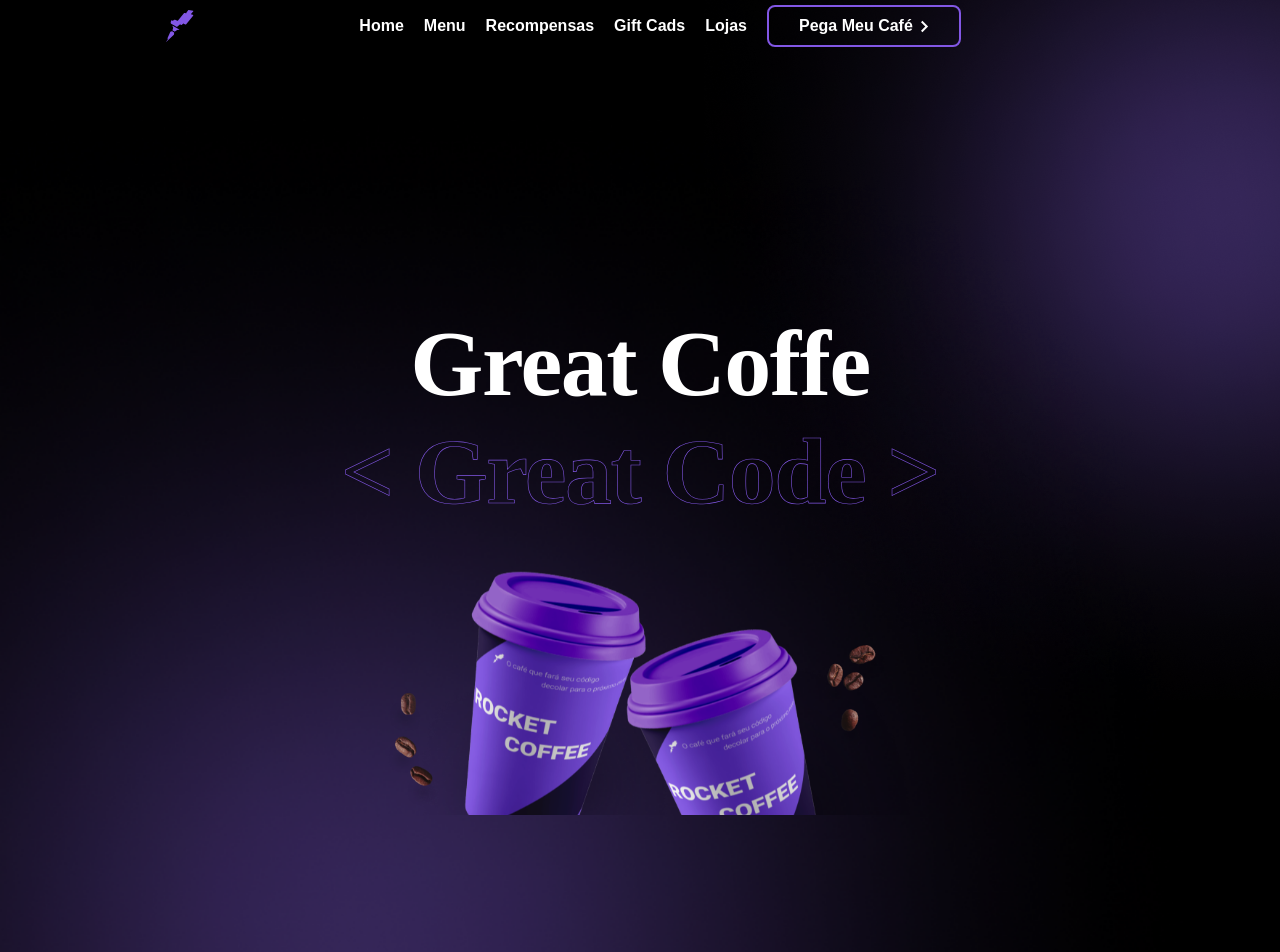
==== index.html @ 00ff9745 "initial commit" ====
<!DOCTYPE html>
<html lang="pt-br">
<head>
    <meta charset="UTF-8">
    <meta name="viewport" content="width=device-width, initial-scale=1.0">

    <!-- Style -->
    <link rel="stylesheet" href="./style/style.css">

    <title>Rocket Coffe</title>
</head>
<body>
    <header id="menu">
        <img src="" alt="" id="logo" class="show">
        <ul>
            <div>
                <li><a href="#">Home</a></li>
                <li><a href="#">Menu</a></li>
                <li><a href="#">Recompensas</a></li>
                <li><a href="#">Gift Cads</a></li>
                <li><a href="#">Lojas</a></li>

                <a href="#" class="GetMyCoffe" id="desktop">Pega Meu Café<img src="./assets/arrow.svg" alt="" class="arrow"></a>
            </div>
        </ul>

        <a href="#" class="open" onclick="menuMobile()" id="button" class="mobile"><img src="./assets/menu-buguer-open.svg"></a>
    </header>
    <div id="body"></div>
    <main>
        <div class="title">
            <p>O café que fará seu código decolar para o próximo nível.</p>
        </div>
        
        <div class="greatCoffe">
            <h2 class="text">Great Coffe</h2>
            <h2 class="Code">&lt; Great Code &gt;</h2>
            <img src="./assets/rocket-coffee.png" alt="" class="rocket">
        </div>
    </main>
    <script src="./JS/main.js"></script>
</body>
</html>
---- style/style.css ----
@import url('https://fonts.googleapis.com/css2?family=Manrope:wght@500;700;800&display=swap');

/*
    font-family: 'Manrope', sans-serif;
*/

*{
    padding: 0;
    margin: 0;
    box-sizing: border-box;
    list-style: none;
    text-decoration: none;
}

::-webkit-scrollbar{
    width: 8px;
  }
  
  ::-webkit-scrollbar-track{
    background-color: #2c2c31;
  }
  
  ::-webkit-scrollbar-thumb{
    background-color: #eaeaea;
  }

:root {
    --backgrond: #000;
    --text-color: #FFF;
    --button: #8257E5;
    --border: #29292E;
    --border-menu-mobile: #A8A8B3;
    --text-color-menu-mobile: #E1E1E6;
  }

  /* Hidden */
.hidden{
    height: 1px;
    width: 1px;
    overflow: hidden;
    opacity: 0;

    z-index: -1;
}

  /* Header*/

#menu{
    background: var(--backgrond);
    position: relative;
    display: flex;
    justify-content: space-between;
    color: var(--text-color-menu-mobile);

    border-bottom: 2px solid var(--border-menu-mobile);
    height: 52px;
}

a{
    display: flex;
    padding-right: 8px;

    justify-content: center;
    align-items: center;
}

a.show{
    z-index: 1;
}

.close{
    z-index: 1;
}

div.hidden{
    position: initial;
}
#logo.show{
    margin: 10px;
    z-index: 1;
}

#menu ul{
    overflow: hidden;
    opacity: 0;
}

#menu ul.show{
    overflow: visible;
    opacity: 1;
    display: grid;
    position: absolute;
    align-content: center;
    height: 100vh;

    background: var(--backgrond);
    font-family: 'Monrope', sans-serif;
    font-weight: 700;
    font-size: 18px;

}

#menu ul.show div{
    display: flex;
    flex-direction: column;

    margin-top: 80px;
    width: 100vw;
    height: 100vh;

    
}

#menu ul.show li a{
    display: inherit;
    color: var(--text-color-menu-mobile);
    border-top: 1px solid var(--border);
    border-bottom: 1px solid var(--border);
    padding: 18px;
    padding-left: 8px;

    transition: 0.3s;
}


#menu ul.show li a:hover{
    border-left: 8px solid var(--button);
}

/* main */

main{
    display: grid;
    grid-template-areas: 
    "title"
    "GetMyCoffe"
    "greatCoffe";

    gap: 60px;

    text-align: center;
    height: 100vh;
    background-color: var(--backgrond); 
    background-image: url(../assets/blur-mobile.png); 
    background-repeat: no-repeat;
    color: var(--text-color);
    justify-content: center;
    align-content: center;
}

.title{
    grid-area: Title;
    display: flex;
    padding: 12px;
    text-align: center;
    position: absolute;

    top: 150px;
    font-family: 'Manrope',sans-serif;
    font-weight: 600;
    font-size: 24px;
}

a.GetMyCoffe{
    grid-area: GetMyCoffe;
    display: inline-flex;
    text-align: center;
    color: var(--text-color);
    border: 2px solid var(--button);
    border-radius: 8px;

    padding: 10px 30px;
    transition: 0.3s background ;
}

a.GetMyCoffe:hover{
    box-shadow: 0px 0px 12px rgba(245, 233, 229, 00.8);
    background: var(--button);
    color: var(--backgrond);
}

.arrow{
    margin-left: 8px;
}

/* Great Coffe/Code*/

.greatCoffe{
    display: flex;
    flex-direction: column;
    justify-content: space-between;
    grid-area: greatCoffe;
    height: 0px;
    font-family: 'Manrope;';
    font-size: 24px;
    font-weight: 700;
    letter-spacing: -1.5px;

}

.Code{
    color: transparent; 
     -webkit-text-stroke-width: .6px;
    -webkit-text-stroke-color: var(--button);
}

.rocket{
    width: 248px;
    bottom: 0;
}

@media (min-width: 767px){
    *{
        font-size: 16px;
    }

    .open{
        
        height: 1px;
        width: 1px;
        overflow: hidden;
        opacity: 0;

        z-index: -1;
    }

    .title{
        overflow: hidden;
        opacity: 0;
        height: 1px;
        width: 1px;
        z-index: -1;
    }

    body{
        background-image: url(../assets/blur-2.png);
        background-repeat: no-repeat;
        background-color: var(--backgrond);
        position: absolute;
        width: 100vw;
        background-position: top right;
    }

    #menu{
        border: none;
        background: transparent;
        justify-content: space-evenly;
    }

    #menu ul{
        overflow: visible;
        opacity: 1;
        position: inherit;
        align-content: center;
    
        background: transparent;
    
        font-family: 'Monrope', sans-serif;
        font-weight: 700;
        font-size: 18px;
    
    }

    #menu ul.show{
        
        height: 1px;
        width: 1px;
        overflow: hidden;
        opacity: 0;

        z-index: -1;
    }

    #menu ul div{
        display: flex;
        justify-content: center;
        align-items: center;
        gap: 12px;

        height: 52px;
    }

    #menu ul div li a{
        color: var(--text-color);
        transition: background 0.3s;
    }

    #menu ul div li a:hover{
        border-bottom: 2px solid var(--button);
    }

    a.GetMyCoffe{
       background: transparent;
    }

    main{
        background-image: url(../assets/blur-1.png);
        background-position: left left;
        background-size: contain;
        background-color: transparent;
    }

    .greatCoffe{
    justify-content: center;
    align-items: center;
    }
    
    .greatCoffe .text{ 
        font-size: 94px;
    
    }

    .greatCoffe .Code{
        font-size: 94px;
    }

    .rocket{
        width: 580px;
    }
}
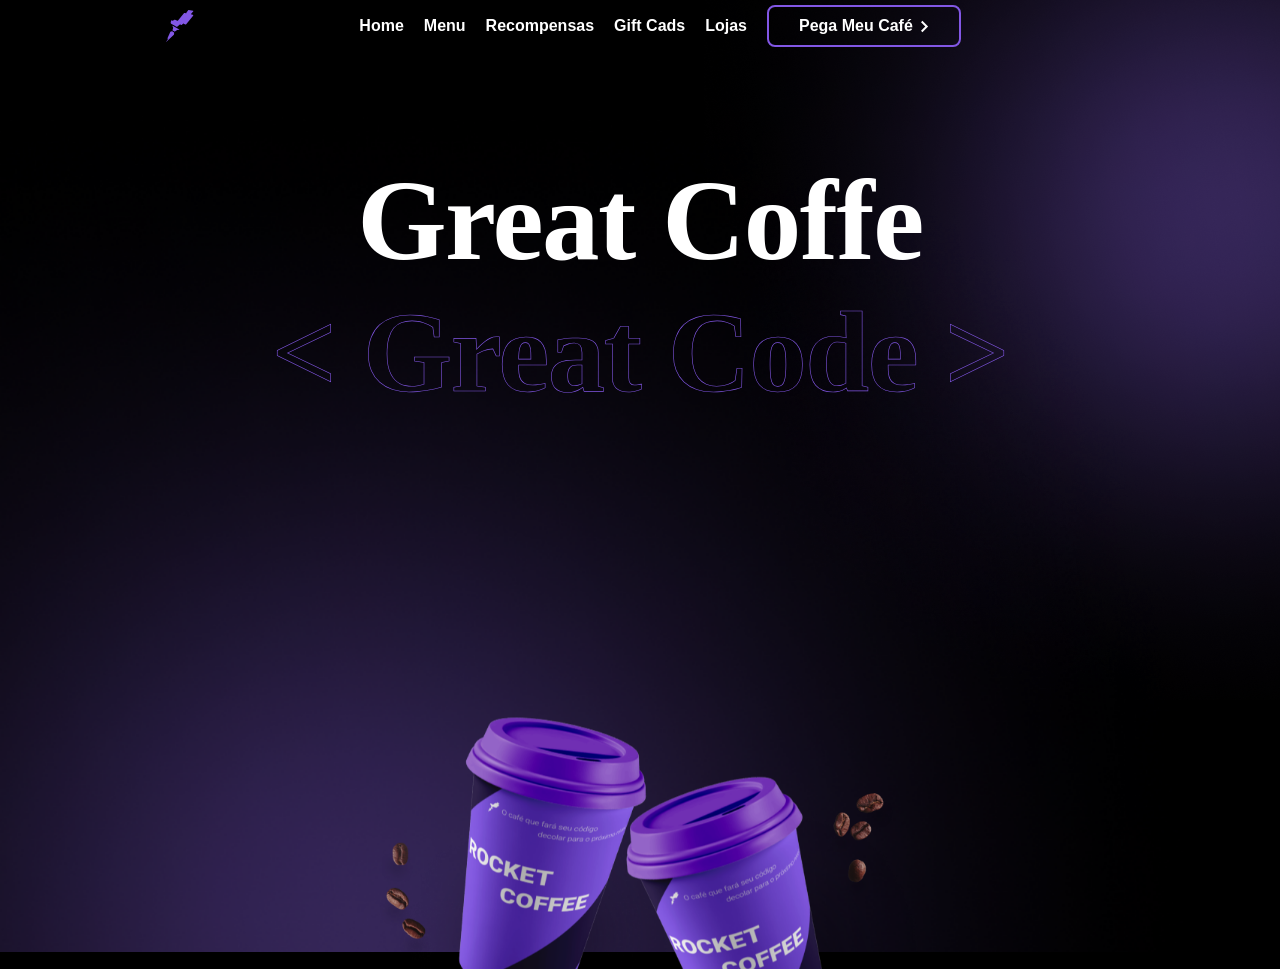
==== commit db9414e4: "fixing problems" ====
--- a/index.html
+++ b/index.html
@@ -6,25 +6,26 @@
 
     <!-- Style -->
     <link rel="stylesheet" href="./style/style.css">
+    <link rel="shortcut icon" href="./assets/logo-desktop.svg" type="image/svg">
 
     <title>Rocket Coffe</title>
 </head>
-<body>
+<body id="bodybody">
     <header id="menu">
         <img src="" alt="" id="logo" class="show">
         <ul>
             <div>
-                <li><a href="#">Home</a></li>
-                <li><a href="#">Menu</a></li>
-                <li><a href="#">Recompensas</a></li>
-                <li><a href="#">Gift Cads</a></li>
-                <li><a href="#">Lojas</a></li>
+                <li><a href="#body">Home</a></li>
+                <li><a href="#body">Menu</a></li>
+                <li><a href="#body">Recompensas</a></li>
+                <li><a href="#body">Gift Cads</a></li>
+                <li><a href="#body">Lojas</a></li>
 
-                <a href="#" class="GetMyCoffe" id="desktop">Pega Meu Café<img src="./assets/arrow.svg" alt="" class="arrow"></a>
+                <a href="#body" class="GetMyCoffe" id="desktop">Pega Meu Café<img src="./assets/arrow.svg" alt="" class="arrow"></a>
             </div>
         </ul>
 
-        <a href="#" class="open" onclick="menuMobile()" id="button" class="mobile"><img src="./assets/menu-buguer-open.svg"></a>
+        <a href="#body" class="open" onclick="menuMobile()" id="button" class="mobile"><img src="./assets/menu-buguer-open.svg"></a>
     </header>
     <div id="body"></div>
     <main>
--- a/style/style.css
+++ b/style/style.css
@@ -10,6 +10,10 @@
     box-sizing: border-box;
     list-style: none;
     text-decoration: none;
+}
+
+html{
+    display: flex;
 }
 
 ::-webkit-scrollbar{
@@ -26,6 +30,8 @@
 
 :root {
     --backgrond: #000;
+    
+        font-size: 10px;
     --text-color: #FFF;
     --button: #8257E5;
     --border: #29292E;
@@ -96,7 +102,7 @@
     background: var(--backgrond);
     font-family: 'Monrope', sans-serif;
     font-weight: 700;
-    font-size: 18px;
+    font-size: 1.8rem;
 
 }
 
@@ -143,6 +149,7 @@
     background-color: var(--backgrond); 
     background-image: url(../assets/blur-mobile.png); 
     background-repeat: no-repeat;
+    background-size: cover;
     color: var(--text-color);
     justify-content: center;
     align-content: center;
@@ -158,7 +165,7 @@
     top: 150px;
     font-family: 'Manrope',sans-serif;
     font-weight: 600;
-    font-size: 24px;
+    font-size: 2.4rem;
 }
 
 a.GetMyCoffe{
@@ -192,7 +199,7 @@
     grid-area: greatCoffe;
     height: 0px;
     font-family: 'Manrope;';
-    font-size: 24px;
+    font-size: 3.4rem;
     font-weight: 700;
     letter-spacing: -1.5px;
 
@@ -205,7 +212,8 @@
 }
 
 .rocket{
-    width: 248px;
+    padding-top: 6rem;
+    width: 37.5rem;
     bottom: 0;
 }
 
@@ -257,7 +265,7 @@
     
         font-family: 'Monrope', sans-serif;
         font-weight: 700;
-        font-size: 18px;
+        font-size: 1.125rem;
     
     }
 
@@ -306,15 +314,16 @@
     }
     
     .greatCoffe .text{ 
-        font-size: 94px;
+        font-size: 11.5rem;
     
     }
 
     .greatCoffe .Code{
-        font-size: 94px;
+        font-size:11.5rem ;
     }
 
     .rocket{
-        width: 580px;
+        padding-top: 25rem;
+        width: 60rem;
     }
 }
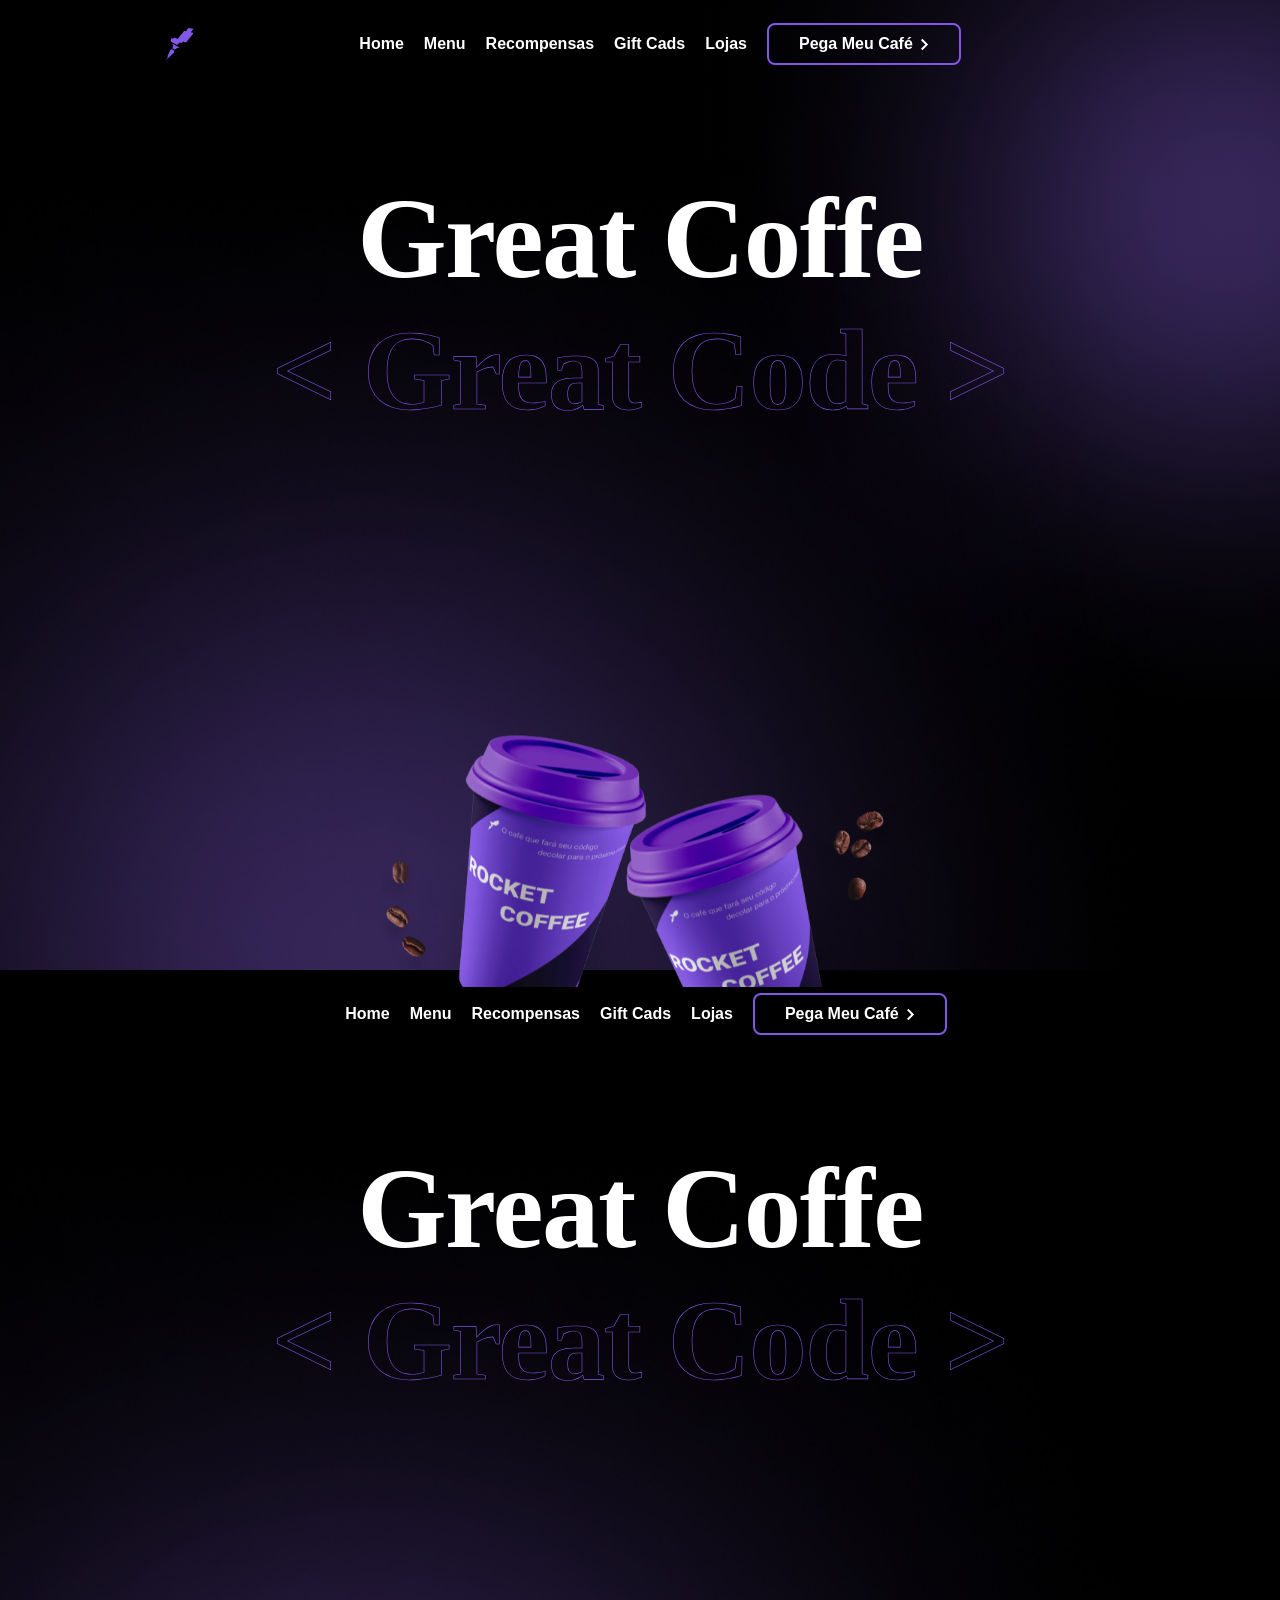
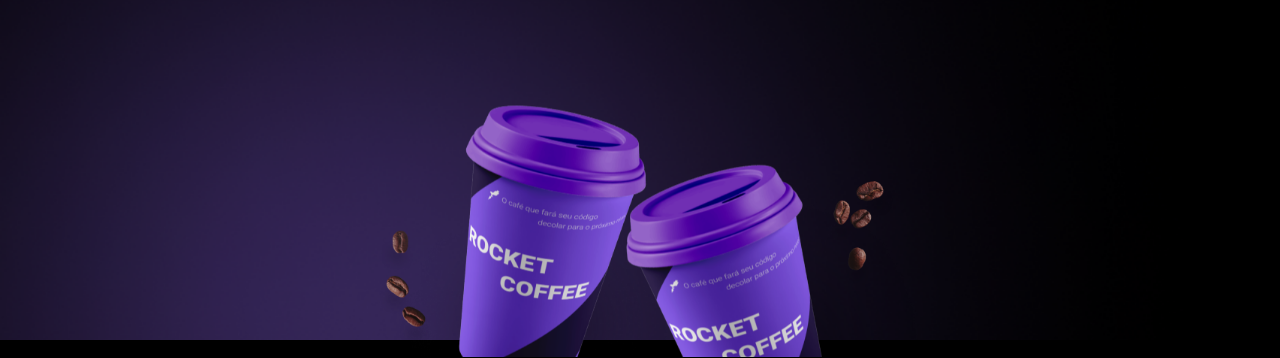
==== commit 8039f44e: "Merge branch 'main' of https://github.com/Fernando0012/Rocket-Coffe" ====
--- a/index.html
+++ b/index.html
@@ -1,3 +1,4 @@
+<<<<<<< HEAD
 <!DOCTYPE html>
 <html lang="pt-br">
 <head>
@@ -41,4 +42,49 @@
     </main>
     <script src="./JS/main.js"></script>
 </body>
+=======
+<!DOCTYPE html>
+<html lang="pt-br">
+<head>
+    <meta charset="UTF-8">
+    <meta name="viewport" content="width=device-width, initial-scale=1.0">
+
+    <!-- Style -->
+    <link rel="stylesheet" href="./style/style.css">
+    <link rel="shortcut icon" href="./assets/logo-desktop.svg" type="image/svg">
+
+    <title>Rocket Coffe</title>
+</head>
+<body id="bodybody">
+    <header id="menu">
+        <img src="" alt="" id="logo" class="show">
+        <ul>
+            <div>
+                <li><a href="#body">Home</a></li>
+                <li><a href="#body">Menu</a></li>
+                <li><a href="#body">Recompensas</a></li>
+                <li><a href="#body">Gift Cads</a></li>
+                <li><a href="#body">Lojas</a></li>
+
+                <a href="#body" class="GetMyCoffe" id="desktop">Pega Meu Café<img src="./assets/arrow.svg" alt="" class="arrow"></a>
+            </div>
+        </ul>
+
+        <a href="#body" class="open" onclick="menuMobile()" id="button" class="mobile"><img src="./assets/menu-buguer-open.svg"></a>
+    </header>
+    <div id="body"></div>
+    <main>
+        <div class="title">
+            <p>O café que fará seu código decolar para o próximo nível.</p>
+        </div>
+        
+        <div class="greatCoffe">
+            <h2 class="text">Great Coffe</h2>
+            <h2 class="Code">&lt; Great Code &gt;</h2>
+            <img src="./assets/rocket-coffee.png" alt="" class="rocket">
+        </div>
+    </main>
+    <script src="./JS/main.js"></script>
+</body>
+>>>>>>> b799c07fee13826319348b9aa722c9bf4fc74be4
 </html>
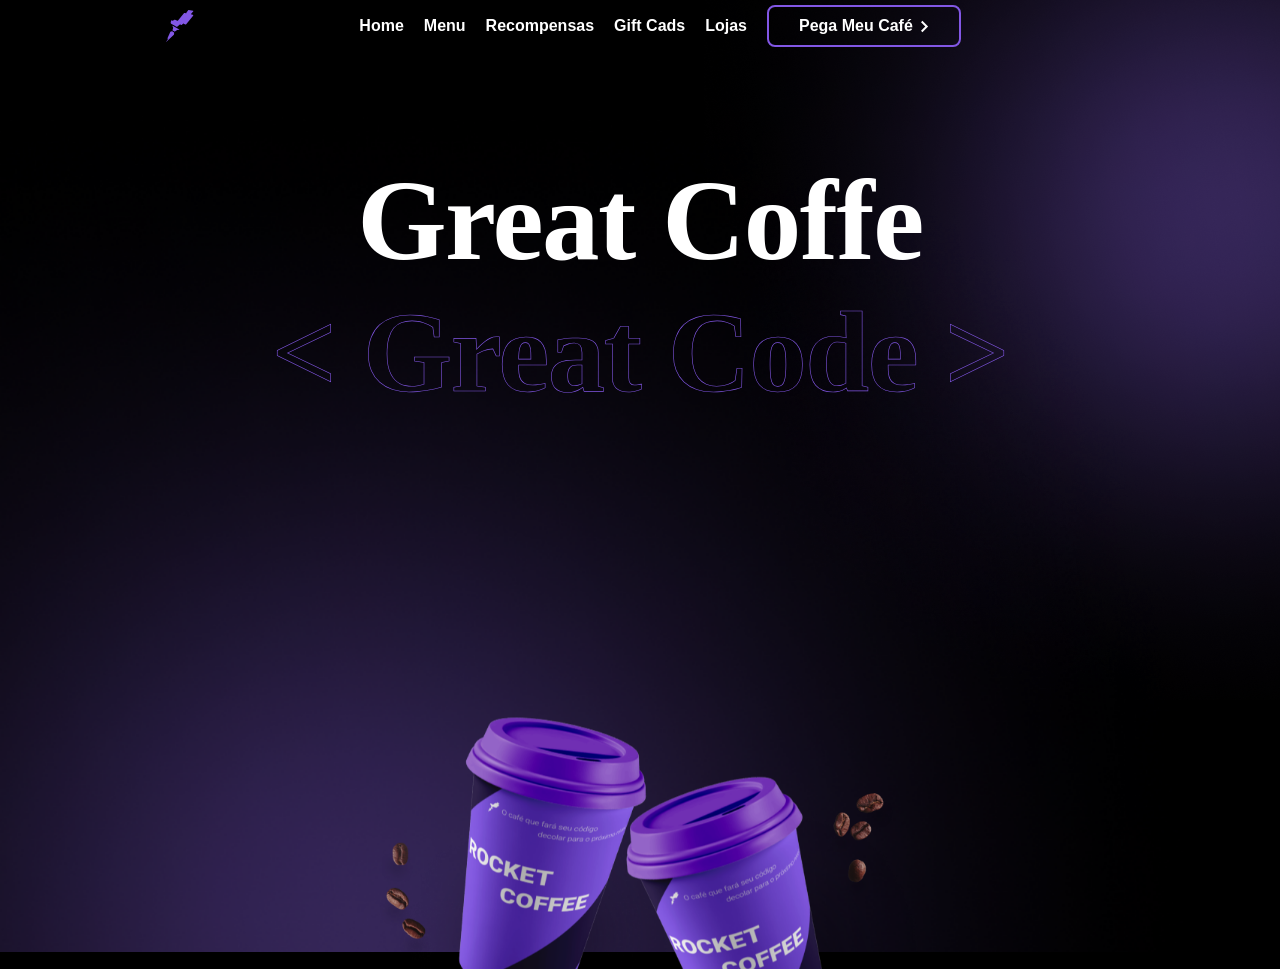
==== commit 8e75cd9c: "correction" ====
--- a/index.html
+++ b/index.html
@@ -1,4 +1,3 @@
-<<<<<<< HEAD
 <!DOCTYPE html>
 <html lang="pt-br">
 <head>
@@ -42,49 +41,4 @@
     </main>
     <script src="./JS/main.js"></script>
 </body>
-=======
-<!DOCTYPE html>
-<html lang="pt-br">
-<head>
-    <meta charset="UTF-8">
-    <meta name="viewport" content="width=device-width, initial-scale=1.0">
-
-    <!-- Style -->
-    <link rel="stylesheet" href="./style/style.css">
-    <link rel="shortcut icon" href="./assets/logo-desktop.svg" type="image/svg">
-
-    <title>Rocket Coffe</title>
-</head>
-<body id="bodybody">
-    <header id="menu">
-        <img src="" alt="" id="logo" class="show">
-        <ul>
-            <div>
-                <li><a href="#body">Home</a></li>
-                <li><a href="#body">Menu</a></li>
-                <li><a href="#body">Recompensas</a></li>
-                <li><a href="#body">Gift Cads</a></li>
-                <li><a href="#body">Lojas</a></li>
-
-                <a href="#body" class="GetMyCoffe" id="desktop">Pega Meu Café<img src="./assets/arrow.svg" alt="" class="arrow"></a>
-            </div>
-        </ul>
-
-        <a href="#body" class="open" onclick="menuMobile()" id="button" class="mobile"><img src="./assets/menu-buguer-open.svg"></a>
-    </header>
-    <div id="body"></div>
-    <main>
-        <div class="title">
-            <p>O café que fará seu código decolar para o próximo nível.</p>
-        </div>
-        
-        <div class="greatCoffe">
-            <h2 class="text">Great Coffe</h2>
-            <h2 class="Code">&lt; Great Code &gt;</h2>
-            <img src="./assets/rocket-coffee.png" alt="" class="rocket">
-        </div>
-    </main>
-    <script src="./JS/main.js"></script>
-</body>
->>>>>>> b799c07fee13826319348b9aa722c9bf4fc74be4
 </html>
--- a/style/style.css
+++ b/style/style.css
@@ -12,9 +12,6 @@
     text-decoration: none;
 }
 
-html{
-    display: flex;
-}
 
 ::-webkit-scrollbar{
     width: 8px;
